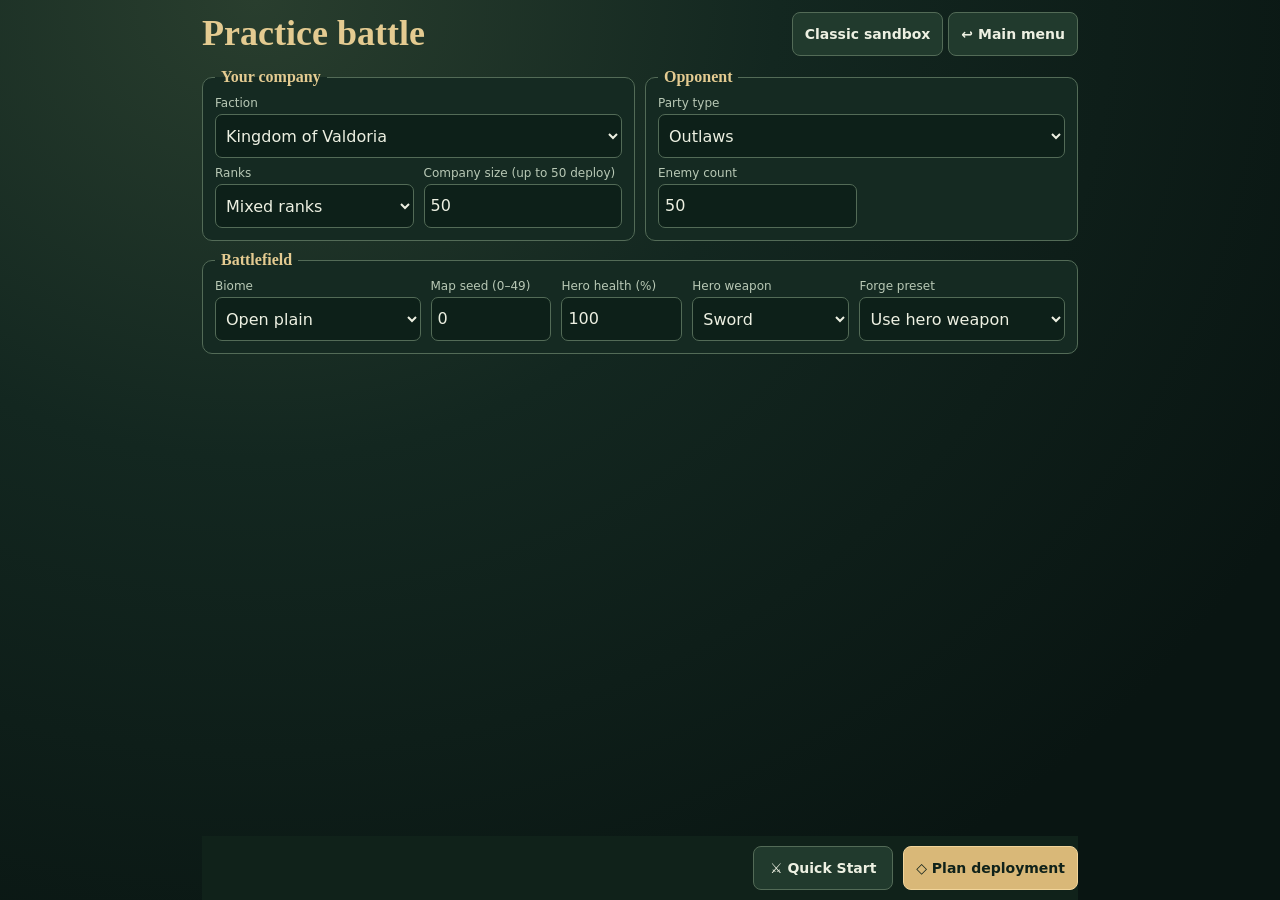
==== battle-practice.html @ e6e1e8dc "V4.16 · battle-practice.html" ====
<!doctype html>
<html lang="en">
<head>
 <meta charset="utf-8">
 <meta name="viewport" content="width=device-width, initial-scale=1, viewport-fit=cover">
 <meta name="theme-color" content="#091512">
 <title>Practice Battle · Untitled Armies</title>
 <style>
  :root{color-scheme:dark;font:16px system-ui,sans-serif;color:#edf0e2;background:#091512;--gold:#e4cb91;--line:#536b57;--muted:#b8c8b5}
  *{box-sizing:border-box}
  body{margin:0;min-height:100vh;background:radial-gradient(ellipse at 20% 0%,#293e2e 0%,#132720 36%,#091512 82%)}
  .practice{width:min(100%,900px);min-height:100vh;min-height:100dvh;margin:auto;display:grid;grid-template-rows:auto minmax(0,1fr) auto;padding:0 max(12px,env(safe-area-inset-right)) 0 max(12px,env(safe-area-inset-left))}
  header{display:flex;align-items:center;justify-content:space-between;gap:12px;padding:max(12px,env(safe-area-inset-top)) 0 12px}
  nav{display:flex;flex-wrap:wrap;justify-content:flex-end;gap:5px}
  h1{margin:0;color:var(--gold);font:700 clamp(22px,4vw,36px)/1.1 Georgia,serif}
  main{display:grid;grid-template-columns:repeat(2,minmax(0,1fr));gap:10px;align-content:start}
  fieldset{min-width:0;margin:0;padding:10px 12px 12px;display:grid;grid-template-columns:repeat(2,minmax(0,1fr));gap:8px 10px;border:1px solid var(--line);border-radius:10px;background:#152a22}
  legend{padding:0 6px;color:var(--gold);font:700 16px Georgia,serif}
  label{min-width:0;display:grid;gap:3px;color:var(--muted);font-size:12px;line-height:1.25}
  label[hidden]{display:none}
  .wide{grid-column:1/-1}
  .field{grid-template-columns:1.7fr 1fr 1fr 1.3fr 1.7fr}
  select,input,button,a{font:inherit}
  select,input{width:100%;min-width:0;min-height:44px;border:1px solid var(--line);border-radius:7px;background:#0d2019;color:#edf0e2;padding:6px;font-size:16px}
  button,a{display:inline-grid;place-items:center;min-height:44px;padding:7px 12px;border:1px solid var(--line);border-radius:8px;background:#213a2d;color:#edf0e2;text-decoration:none;font-size:14px;font-weight:700}
  button{min-width:140px;cursor:pointer;background:#d9b878;color:#10221a;border-color:#f1d49a}
  button.quick-start{background:#213a2d;color:#edf0e2;border-color:var(--line)}
  :focus-visible{outline:2px solid #efd394;outline-offset:2px}
  footer{position:sticky;bottom:0;display:flex;justify-content:flex-end;align-items:center;gap:10px;padding:10px 0 max(10px,env(safe-area-inset-bottom));background:#10221a}
  @media (max-width:520px){main{grid-template-columns:1fr}.field{grid-template-columns:repeat(2,minmax(0,1fr))}footer button{min-width:0;flex:1}}
  @media (orientation:landscape) and (max-height:430px){header{padding-top:max(5px,env(safe-area-inset-top));padding-bottom:5px}main{gap:5px}fieldset{padding:4px 8px 7px;gap:5px 7px}legend{font-size:14px}footer{padding-top:5px;padding-bottom:max(5px,env(safe-area-inset-bottom))}}
 </style>
</head>
<body>
<form class="practice" id="practiceSetup" action="campaign-battle.html" method="get">
 <input type="hidden" name="practice" value="1">
 <input type="hidden" name="v" value="4.16">
 <header>
  <h1>Practice battle</h1>
  <nav aria-label="Other modes">
   <a href="classic.html?legacy=1">Classic sandbox</a>
   <a href="index.html">↩ Main menu</a>
  </nav>
 </header>
 <main>
  <fieldset>
   <legend>Your company</legend>
   <label class="wide">Faction
    <select name="faction" id="practiceFaction">
     <option value="0">Verdant Marches</option>
     <option value="1">Skeldic Jarldoms</option>
     <option value="2">Ironhold Clans</option>
     <option value="3">Crown of Veyr</option>
     <option value="4">Sunspire Dominion</option>
     <option value="5">Tideborn League</option>
     <option value="6" selected>Kingdom of Valdoria</option>
     <option value="7">Aurelian Empire</option>
     <option value="8">Saffron Sultanate</option>
     <option value="9">Red Steppe Khanate</option>
    </select>
   </label>
   <label>Ranks
    <select name="mix">
     <option value="mixed" selected>Mixed ranks</option>
     <option value="recruits">Recruits</option>
     <option value="veterans">Veterans</option>
     <option value="elite">Elite</option>
    </select>
   </label>
   <label>Company size (up to 50 deploy)
    <input name="count" type="number" inputmode="numeric" min="1" max="75" value="50" required>
   </label>
  </fieldset>
  <fieldset>
   <legend>Opponent</legend>
   <label class="wide">Party type
    <select name="kind" id="practiceOpponent">
     <option value="bandit">Outlaws</option>
     <option value="patrol">Realm patrol</option>
     <option value="caravan">Merchant caravan</option>
    </select>
   </label>
   <label id="practiceEnemyRealm">Realm
    <select name="enemyFaction" id="practiceEnemyFaction">
     <option value="2">Ironhold Clans</option>
    </select>
   </label>
   <label>Enemy count
    <input name="enemyCount" type="number" inputmode="numeric" min="1" max="50" value="50" required>
   </label>
  </fieldset>
  <fieldset class="field wide">
   <legend>Battlefield</legend>
   <label>Biome
    <select name="biome">
     <option value="grass">Open plain</option>
     <option value="forest">Forest</option>
     <option value="hills">Hills and ridges</option>
     <option value="marsh">Muddy ground</option>
     <option value="river">Shallow river</option>
     <option value="desert">Rocky outcrop</option>
     <option value="mountain">Mountain ridge</option>
    </select>
   </label>
   <label>Map seed (0–49)
    <input name="seed" type="number" inputmode="numeric" min="0" max="49" value="0" required>
   </label>
   <label>Hero health (%)
    <input name="health" type="number" inputmode="numeric" min="1" max="100" value="100" required>
   </label>
   <label>Hero weapon
    <select name="weapon">
     <option value="sword">Sword</option>
     <option value="axe">Axe</option>
     <option value="spear">Spear</option>
     <option value="bow">Bow</option>
    </select>
   </label>
   <label>Forge preset
    <select name="forgePreset" id="practiceForgePreset">
     <option value="">Use hero weapon</option>
    </select>
   </label>
  </fieldset>
 </main>
 <footer>
  <button type="submit" class="quick-start">⚔ Quick Start</button>
  <button type="submit" name="deploy" value="1">◇ Plan deployment</button>
 </footer>
</form>
<script src="battle-forge.js?v=4.16" defer></script>
<script src="battle-practice.js?v=4.16" defer></script>
</body>
</html>
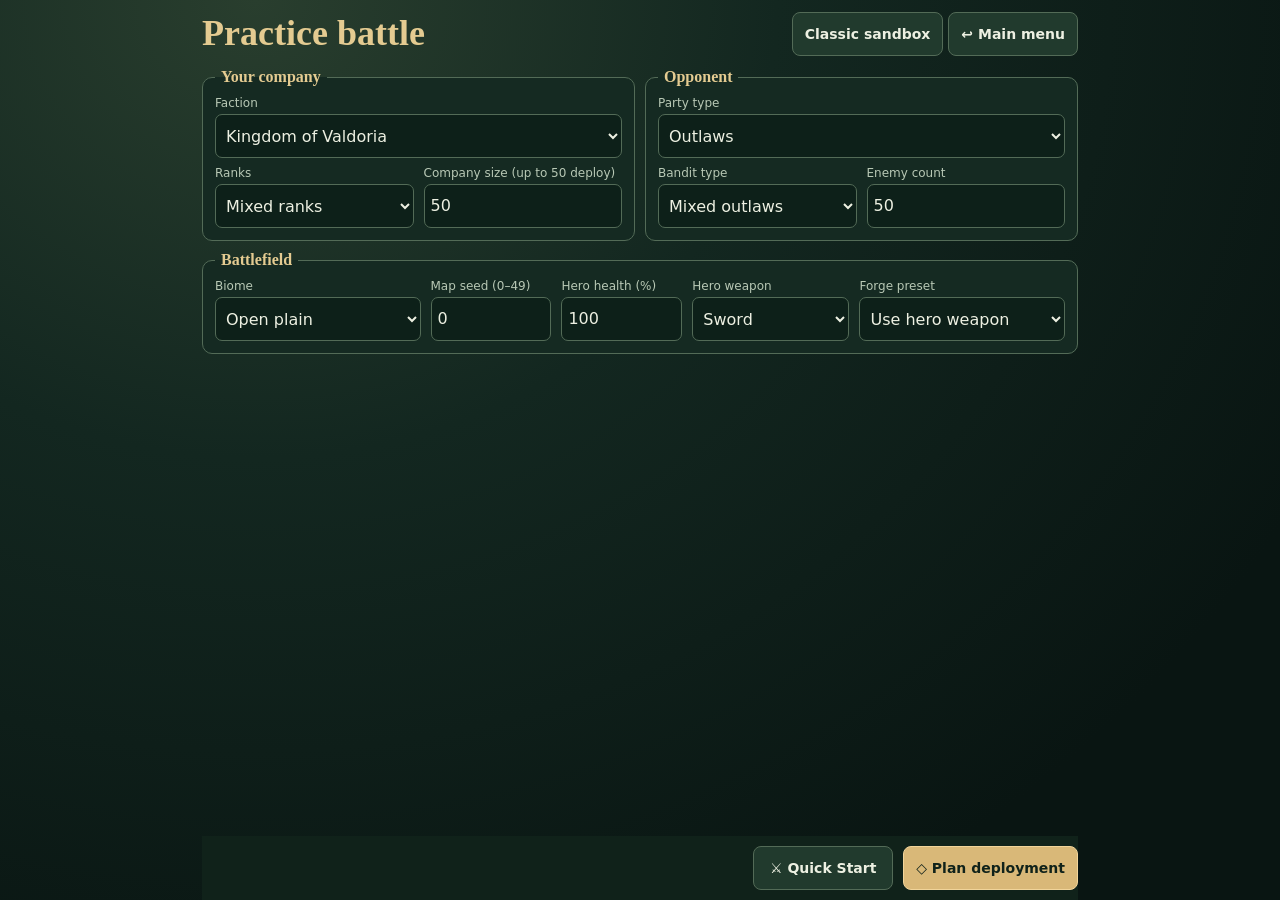
==== commit 3fe8da76: "V4.25 · Terrain-aware battlefield tactics" ====
--- a/battle-practice.html
+++ b/battle-practice.html
@@ -34,7 +34,7 @@
 <body>
 <form class="practice" id="practiceSetup" action="campaign-battle.html" method="get">
  <input type="hidden" name="practice" value="1">
- <input type="hidden" name="v" value="4.16">
+ <input type="hidden" name="v" value="4.25">
  <header>
   <h1>Practice battle</h1>
   <nav aria-label="Other modes">
@@ -80,6 +80,15 @@
      <option value="caravan">Merchant caravan</option>
     </select>
    </label>
+   <label id="practiceBandits">Bandit type
+    <select name="bandit" id="practiceBanditType">
+     <option value="">Mixed outlaws</option><option value="roadside">Road Robbers</option><option value="woodland">Timber Archers</option>
+     <option value="ridge">Highland Deserters</option><option value="marsh">Marsh Runners</option><option value="steppe">Steppe Riders</option>
+    </select>
+   </label>
+   <label id="practiceCampLevel" hidden>Camp level
+    <input type="number" name="campLevel" min="1" max="5" value="3" inputmode="numeric" required>
+   </label>
    <label id="practiceEnemyRealm">Realm
     <select name="enemyFaction" id="practiceEnemyFaction">
      <option value="2">Ironhold Clans</option>
@@ -100,6 +109,7 @@
      <option value="river">Shallow river</option>
      <option value="desert">Rocky outcrop</option>
      <option value="mountain">Mountain ridge</option>
+     <option value="mixed">Mixed terrain</option>
     </select>
    </label>
    <label>Map seed (0–49)
@@ -128,7 +138,7 @@
   <button type="submit" name="deploy" value="1">◇ Plan deployment</button>
  </footer>
 </form>
-<script src="battle-forge.js?v=4.16" defer></script>
-<script src="battle-practice.js?v=4.16" defer></script>
+<script src="battle-forge.js?v=4.22" defer></script>
+<script src="battle-practice.js?v=4.25" defer></script>
 </body>
 </html>
